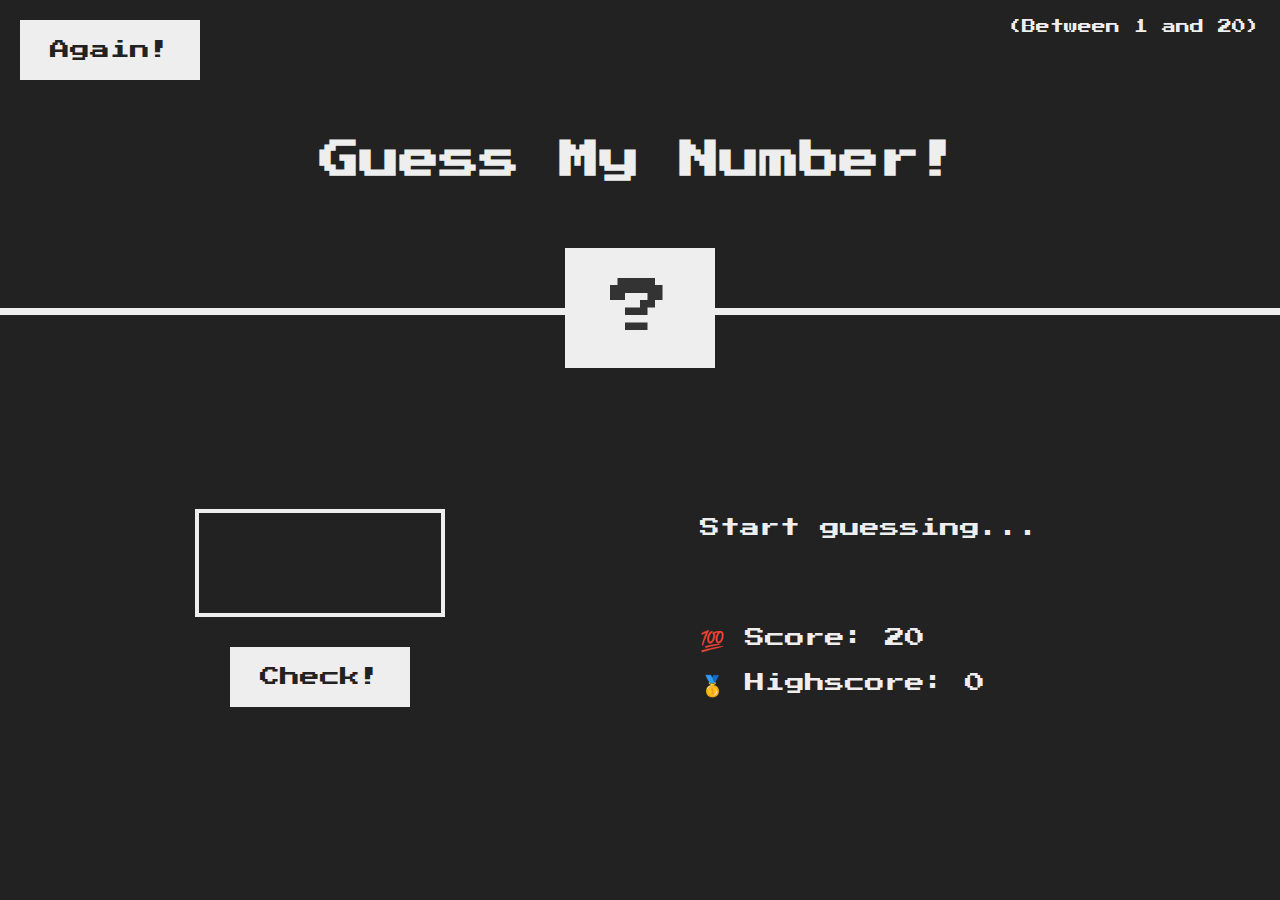
==== DOM Manipulation/Project 1/index.html @ 044b5886 "first commit" ====
<!DOCTYPE html>
<html lang="en">
  <head>
    <meta charset="UTF-8" />
    <meta name="viewport" content="width=device-width, initial-scale=1.0" />
    <meta http-equiv="X-UA-Compatible" content="ie=edge" />
    <link rel="stylesheet" href="/DOM Manipulation/Project 1/style.css" />
    <title>Guess My Number!</title>
  </head>
  <body>
    <header>
      <h1>Guess My Number!</h1>
      <p class="between">(Between 1 and 20)</p>
      <button class="btn again">Again!</button>
      <div class="number">?</div>
    </header>
    <main>
      <section class="left">
        <input type="number" class="guess" />
        <button class="btn check">Check!</button>
      </section>
      <section class="right">
        <p class="message">Start guessing...</p>
        <p class="label-score">💯 Score: <span class="score">20</span></p>
        <p class="label-highscore">
          🥇 Highscore: <span class="highscore">0</span>
        </p>
      </section>
    </main>
    <script src="/DOM Manipulation/Project 1/script.js"></script>
  </body>
</html>
---- DOM Manipulation/Project 1/style.css ----
@import url('https://fonts.googleapis.com/css?family=Press+Start+2P&display=swap');

* {
  margin: 0;
  padding: 0;
  box-sizing: inherit;
}

html {
  font-size: 62.5%;
  box-sizing: border-box;
}

body {
  font-family: 'Press Start 2P', sans-serif;
  color: #eee;
  background-color: #222;
  /* background-color: #60b347; */
}

/* LAYOUT */
header {
  position: relative;
  height: 35vh;
  border-bottom: 7px solid #eee;
}

main {
  height: 65vh;
  color: #eee;
  display: flex;
  align-items: center;
  justify-content: space-around;
}

.left {
  width: 52rem;
  display: flex;
  flex-direction: column;
  align-items: center;
}

.right {
  width: 52rem;
  font-size: 2rem;
}

/* ELEMENTS STYLE */
h1 {
  font-size: 4rem;
  text-align: center;
  position: absolute;
  width: 100%;
  top: 52%;
  left: 50%;
  transform: translate(-50%, -50%);
}

.number {
  background: #eee;
  color: #333;
  font-size: 6rem;
  width: 15rem;
  padding: 3rem 0rem;
  text-align: center;
  position: absolute;
  bottom: 0;
  left: 50%;
  transform: translate(-50%, 50%);
}

.between {
  font-size: 1.4rem;
  position: absolute;
  top: 2rem;
  right: 2rem;
}

.again {
  position: absolute;
  top: 2rem;
  left: 2rem;
}

.guess {
  background: none;
  border: 4px solid #eee;
  font-family: inherit;
  color: inherit;
  font-size: 5rem;
  padding: 2.5rem;
  width: 25rem;
  text-align: center;
  display: block;
  margin-bottom: 3rem;
}

.btn {
  border: none;
  background-color: #eee;
  color: #222;
  font-size: 2rem;
  font-family: inherit;
  padding: 2rem 3rem;
  cursor: pointer;
}

.btn:hover {
  background-color: #ccc;
}

.message {
  margin-bottom: 8rem;
  height: 3rem;
}

.label-score {
  margin-bottom: 2rem;
}
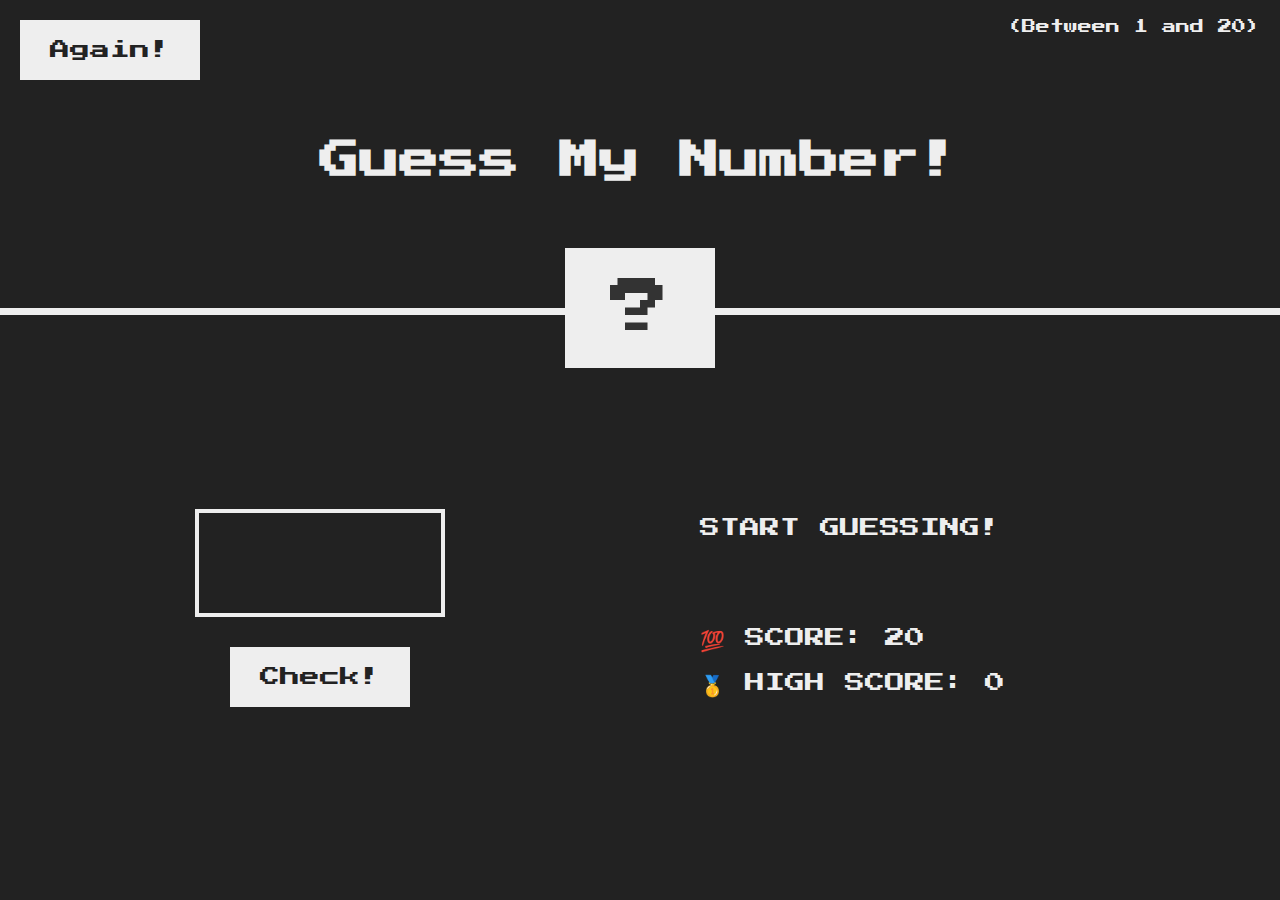
==== commit 89815e6a: "DOM commmit" ====
--- a/DOM Manipulation/Project 1/index.html
+++ b/DOM Manipulation/Project 1/index.html
@@ -20,10 +20,10 @@
         <button class="btn check">Check!</button>
       </section>
       <section class="right">
-        <p class="message">Start guessing...</p>
-        <p class="label-score">💯 Score: <span class="score">20</span></p>
+        <p class="message">START GUESSING!</p>
+        <p class="label-score">💯 SCORE: <span class="score">20</span></p>
         <p class="label-highscore">
-          🥇 Highscore: <span class="highscore">0</span>
+          🥇 HIGH SCORE: <span class="highscore">0</span>
         </p>
       </section>
     </main>
